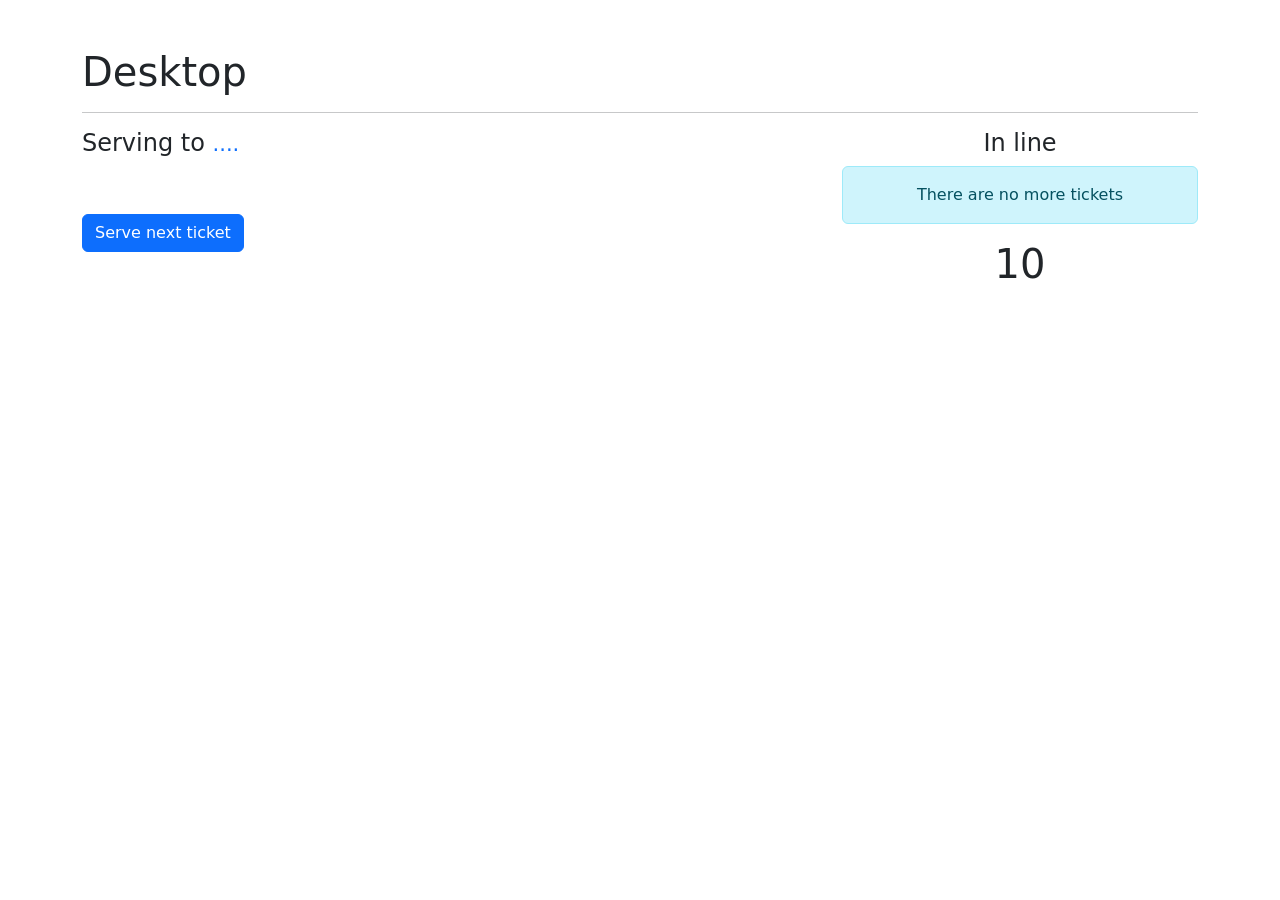
==== public/desktop.html @ a5a63a5e "feat: add public directory" ====
<!DOCTYPE html>
<html lang="en">

<head>
  <meta charset="UTF-8">
  <meta name="viewport" content="width=device-width, initial-scale=1.0">
  <meta http-equiv="X-UA-Compatible" content="ie=edge">
  <title>Queue App</title>

  <link href="https://cdn.jsdelivr.net/npm/bootstrap@5.0.0-beta2/dist/css/bootstrap.min.css" rel="stylesheet"
    integrity="sha384-BmbxuPwQa2lc/FVzBcNJ7UAyJxM6wuqIj61tLrc4wSX0szH/Ev+nYRRuWlolflfl" crossorigin="anonymous">
</head>

<body class="container">
  <h1 class="mt-5">Desktop</h1>
  <hr>
  <div class="row">
    <div class="col-8">
      <h4>Serving to <small class="text-primary">....</small></h4>

      <button class="btn btn-primary mt-5">
        Serve next ticket
      </button>
    </div>

    <div class="col-4 text-center">
      <h4>In line</h4>

      <div class="alert alert-info mt-2">
        <span>There are no more tickets</span>
      </div>

      <h1 id="pendingLabels">10</h1>
    </div>
  </div>

  <script src="./js/desktop.js"></script>

</body>

</html>
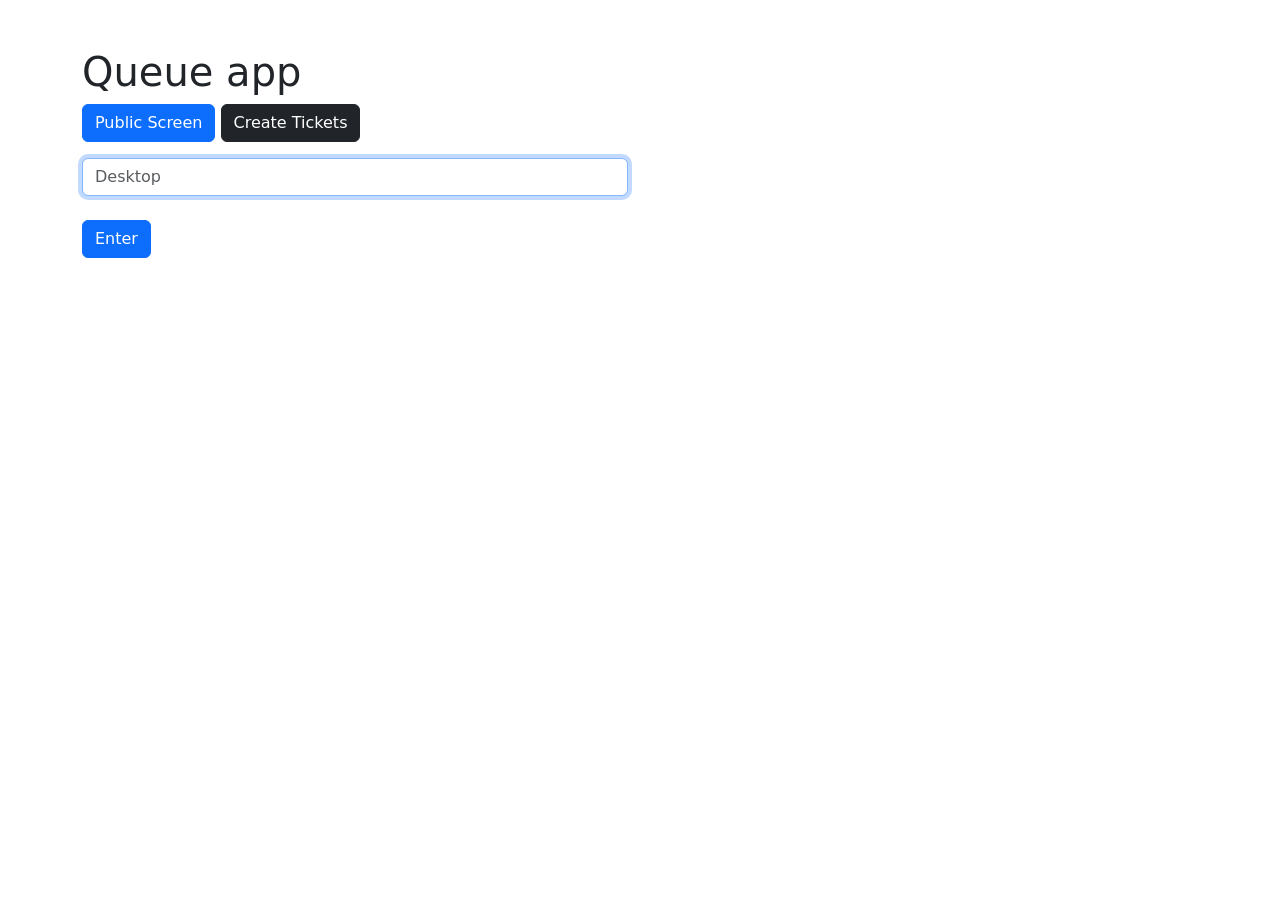
==== commit 95adc391: "feat: prepare desktop display" ====
--- a/public/desktop.html
+++ b/public/desktop.html
@@ -12,7 +12,7 @@
 </head>
 
 <body class="container">
-  <h1 class="mt-5">Desktop</h1>
+  <h1 id="" class="mt-5">Desktop</h1>
   <hr>
   <div class="row">
     <div class="col-8">
@@ -34,6 +34,7 @@
     </div>
   </div>
 
+	<script src="./socket.io/socket.io.js"></script>
   <script src="./js/desktop.js"></script>
 
 </body>
